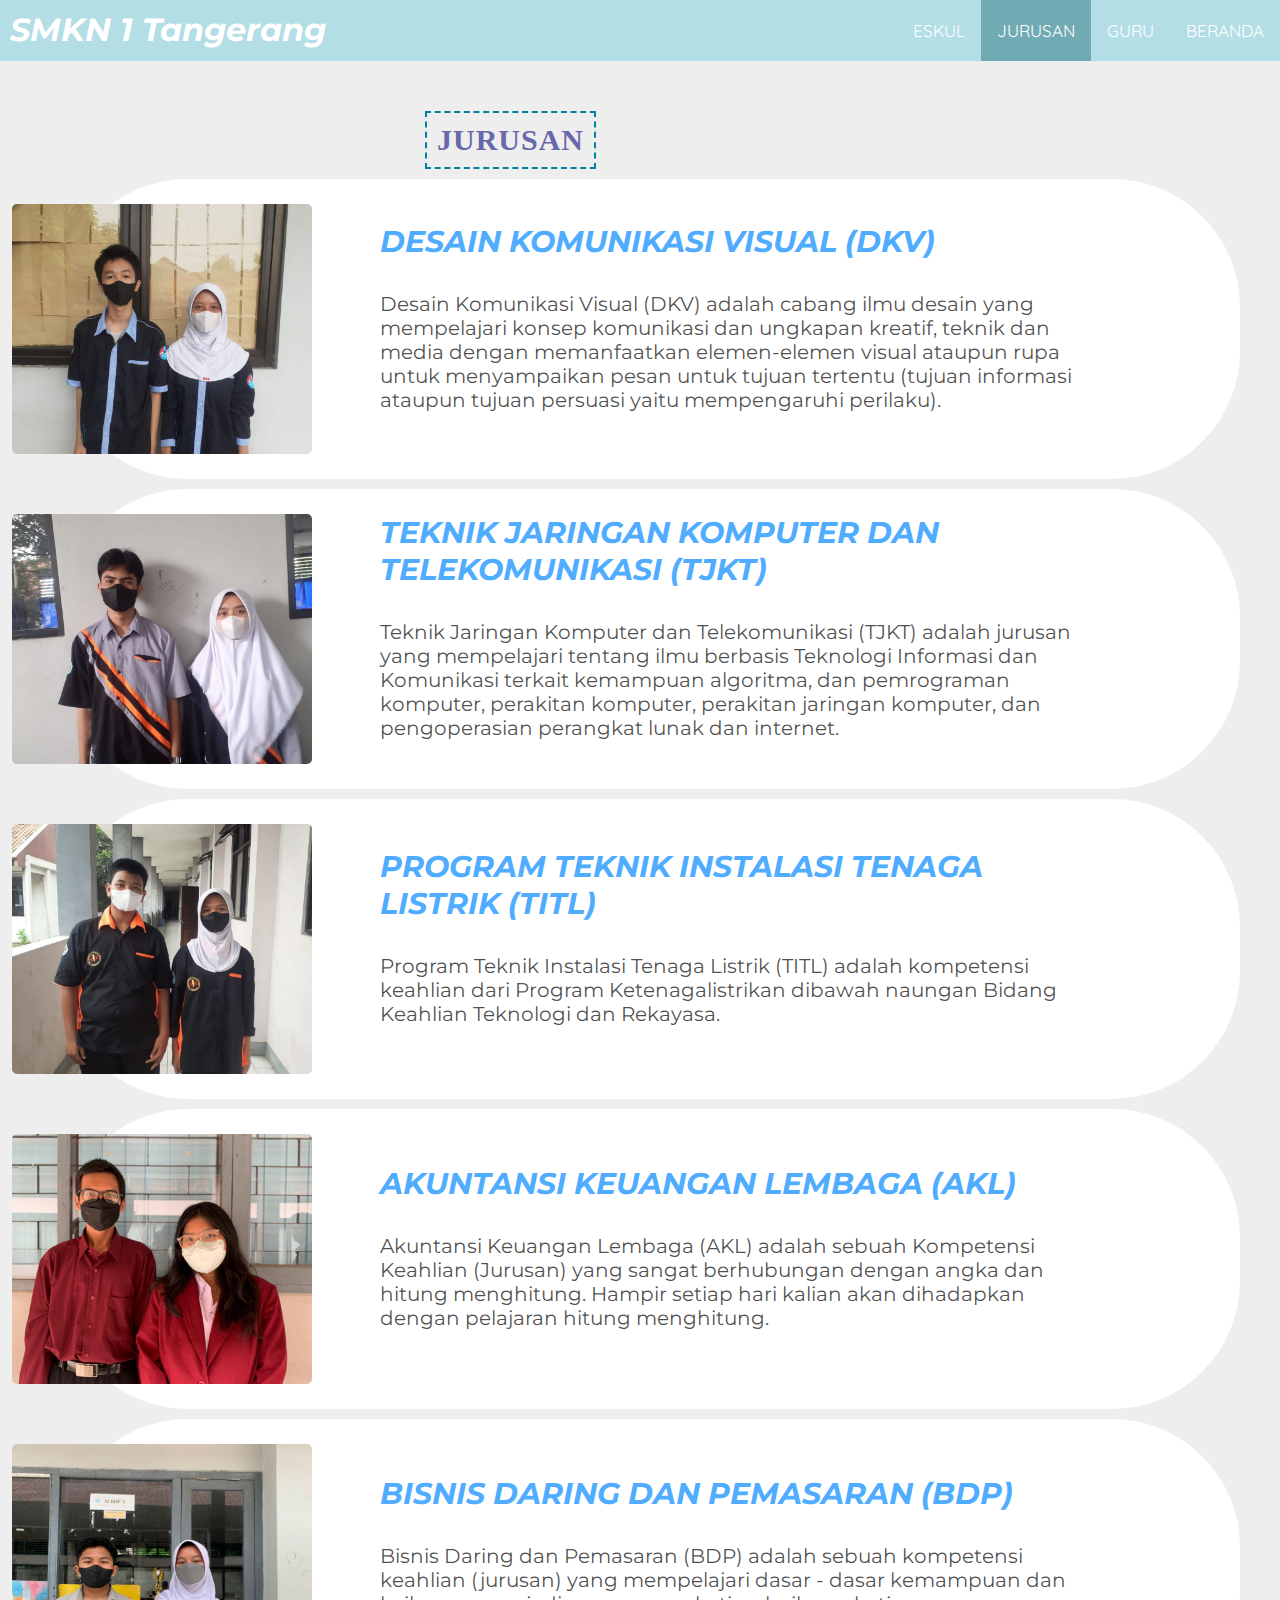
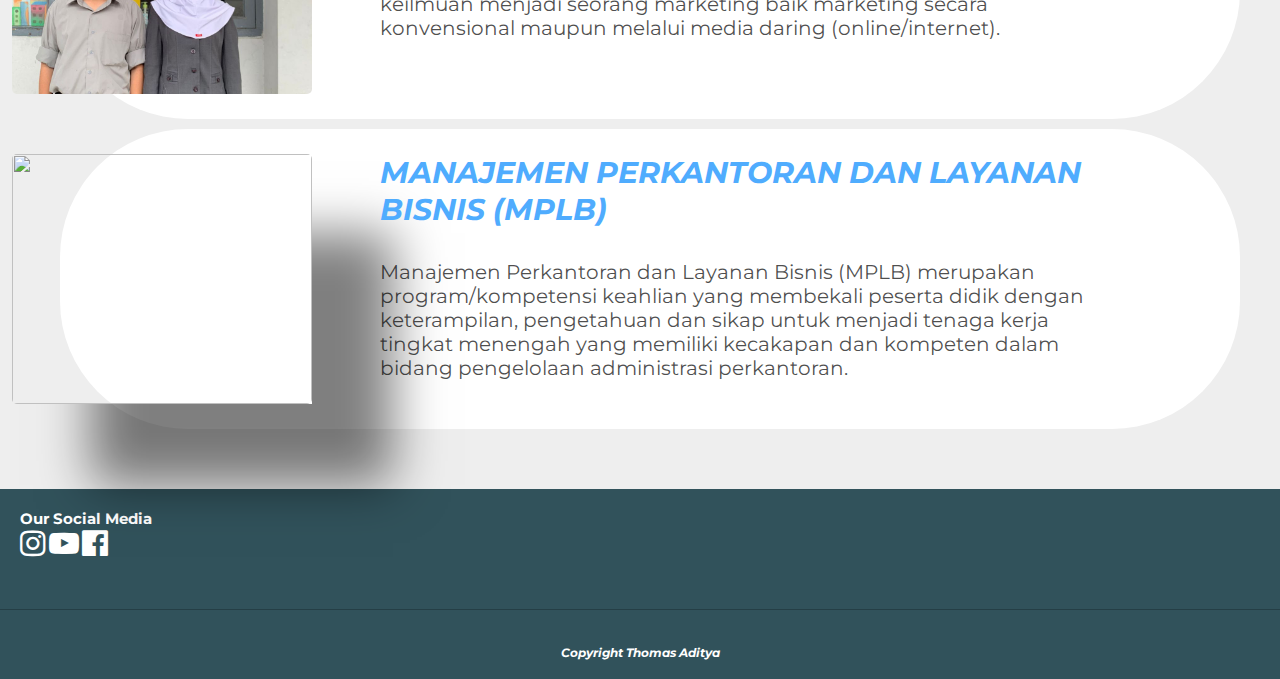
==== Jurusan.html @ e766d333 "upload" ====
<!DOCTYPE html>
<html lang="en">
    <head>
        <meta charset="UTF-8">
        <meta http-equiv="X-UA-Compatible" content="IE=edge">
        <meta name="viewport" content="width=device-width, initial-scale=1.0">
        <title>Jurusan SMK Negeri 1 Tangerang</title>
        <link rel="shortcut icon" href="3455.jpg" type="image/x-icon">
        <link rel="stylesheet" href="Jurusan.css">
        <link rel="preconnect" href="https://fonts.googleapis.com"> 
        <link rel="preconnect" href="https://fonts.gstatic.com" crossorigin> 
        <link rel="stylesheet" href="https://fonts.googleapis.com/css2?family=Material+Symbols+Outlined:opsz,wght,FILL,GRAD@20..48,100..700,0..1,-50..200" />
        <link href="https://fonts.googleapis.com/css2?family=Bebas+Neue&family=Montserrat:ital,wght@0,400;1,700&family=Poppins&family=Quicksand:wght@300&family=Roboto:wght@300&display=swap" rel="stylesheet">
        <link rel="stylesheet" href="https://cdnjs.cloudflare.com/ajax/libs/font-awesome/4.7.0/css/font-awesome.min.css">

        <style>
            ul{font-family: 'Quicksand', sans-serif;}
            #header{
                font-family: 'Montserrat', sans-serif;
                font-style: italic;
            }
            .blog-post_text{font-family: 'Montserrat', sans-serif;}
            .blog-spot_title{
                font-family: 'Montserrat', sans-serif;
                font-style: italic;
            }
            .isifooter{font-family: 'Montserrat', sans-serif; font-size: 13px;}
            #footer{
                font-family: 'Montserrat', sans-serif;
                font-style: italic;
            }
        </style>
    </head>
    <body>
        <div class="header">
            <div><h1 id="header">SMKN 1 Tangerang</h1></div>
            <ul>
                <li><a href="Index.html" >BERANDA</a></li>
                <li><a href="guru.html">GURU</a></li>
                <li ><a href="" class="active">JURUSAN</a></li>
                <li ><a href="eskul.html">ESKUL</a></li>
            </ul>
        </div>

         <div class="container">
                <h2>Jurusan</h2>
                <div class="blog-post">
                    <div class="blog-post_img">
                        <img src="DKV.jpg" alt="">
                    </div>
                    <div class="blog-post_info">

                        <h1 class="blog-spot_title">Desain Komunikasi Visual (DKV)</h1>
                        <p class="blog-post_text">Desain Komunikasi Visual (DKV) adalah cabang ilmu desain yang mempelajari konsep komunikasi dan ungkapan kreatif, teknik dan media dengan memanfaatkan elemen-elemen visual ataupun rupa untuk menyampaikan pesan untuk tujuan tertentu (tujuan informasi ataupun tujuan persuasi yaitu mempengaruhi perilaku).</p>
                    </div>
                </div>
                <div class="blog-post">
                    <div class="blog-post_img">
                        <img src="TJKT.jpg" alt="">
                    </div>
                    <div class="blog-post_info">

                        <h1 class="blog-spot_title">Teknik Jaringan Komputer dan Telekomunikasi (TJKT)</h1>
                        <p class="blog-post_text">Teknik Jaringan Komputer dan Telekomunikasi (TJKT) adalah jurusan yang mempelajari tentang ilmu berbasis Teknologi Informasi dan Komunikasi terkait kemampuan algoritma, dan pemrograman komputer, perakitan komputer, perakitan jaringan komputer, dan pengoperasian perangkat lunak dan internet.</p>
                    </div>
                </div>
                <div class="blog-post">
                    <div class="blog-post_img">
                        <img src="TITL.jpg" alt="">
                    </div>
                    <div class="blog-post_info">

                        <h1 class="blog-spot_title">Program Teknik Instalasi Tenaga Listrik  (TITL)</h1>
                        <p class="blog-post_text">Program Teknik Instalasi Tenaga Listrik  (TITL) adalah kompetensi keahlian dari Program Ketenagalistrikan dibawah naungan Bidang Keahlian Teknologi dan Rekayasa.</p>
                    </div>
                </div>
                <div class="blog-post">
                    <div class="blog-post_img">
                        <img src="AKL.jpg" alt="">
                    </div>
                    <div class="blog-post_info">

                        <h1 class="blog-spot_title">Akuntansi  Keuangan Lembaga (AKL)</h1>
                        <p class="blog-post_text">Akuntansi  Keuangan Lembaga (AKL) adalah sebuah Kompetensi Keahlian (Jurusan) yang sangat berhubungan dengan angka dan hitung menghitung. Hampir setiap hari kalian akan dihadapkan dengan pelajaran hitung menghitung.</p>
                    </div>
                </div>
                <div class="blog-post">
                    <div class="blog-post_img">
                        <img src="BDP.jpg" alt="">
                    </div>
                    <div class="blog-post_info">

                        <h1 class="blog-spot_title">Bisnis Daring dan Pemasaran (BDP)</h1>
                        <p class="blog-post_text">Bisnis Daring dan Pemasaran (BDP) adalah sebuah kompetensi keahlian (jurusan) yang mempelajari dasar - dasar kemampuan dan keilmuan menjadi seorang marketing baik marketing secara konvensional maupun melalui media daring (online/internet).</p>
                    </div>
                </div>
                <div class="blog-post">
                    <div class="blog-post_img">
                        <img src="mplb.jpg" alt="">
                    </div>
                    <div class="blog-post_info">

                        <h1 class="blog-spot_title">Manajemen Perkantoran dan Layanan Bisnis (MPLB)</h1>
                        <p class="blog-post_text">Manajemen Perkantoran dan Layanan Bisnis (MPLB) merupakan program/kompetensi keahlian yang membekali peserta didik dengan keterampilan, pengetahuan dan sikap untuk menjadi tenaga kerja tingkat menengah yang memiliki kecakapan dan kompeten dalam bidang pengelolaan administrasi perkantoran.</p>
                    </div>
                </div>
         </div>



        <div class="footer">
            <div class="isifooter">
                <H3 style="color:white;">Our Social Media</H3>
                <i class="fa fa-instagram" aria-hidden="true" style="font-size: 30px; color:white;"></i>
                <i class="fa fa-youtube-play" aria-hidden="true" style="font-size: 30px; color:white;"></i>
                <i class="fa fa-facebook-official" aria-hidden="true" style="font-size: 30px; color:white;"></i>
            </div>
            <div class="isifooter2">
                <h3 id="footer">Copyright Thomas Aditya</h3>
            </div>
        </div>
    </body>
</html>
---- Jurusan.css ----
*, *::before, *::after{
    margin: 0;
    padding: 0;
    box-sizing: border-box;
}

body{

    background-color: #eee;
}
.header{
    background:#b3dee5;
    position: sticky;
    top: 0;
    width: 100%;
    overflow: visible;
    z-index: 1;
}

ul{
    list-style-type: none;
    margin: 0;
    padding: 0;
    overflow: hidden;
    font-size: 17px;
}
li{
    float: right;
}
li a{
    display: inline-block;
    padding: 20px 16px;
    text-decoration: none;
    color: white;
    text-align: center;
}
li a:hover:not(.active){
    background-color: #83b3bb;
}
.active{
    background-color: #70aab3;
}


#header{
    color: white;
    float: left;
    text-align: center;
    margin: 0;
    padding: 10px;
}

 .container{
    padding: 50px;
 }

.container h2{
    letter-spacing: 1px;
    font-size: 30px;
    color: #6968aa;
    padding: 10px;
    border: 2px dashed#0181a0;
    text-transform: uppercase;
    display: inline-block;
    text-align: center;
    margin-top: 0px;
    margin-left: 375px;
}
.blog-post{
    width: 100%;
    max-width: 98rem;
    height: 300px;
    padding: 5rem;
    background-color: white;
    display: flex;
    align-items: center;
    border-radius: 8rem;
    margin: 10px ;
    transition: 0.3s;
}
.blog-post:hover{
    box-shadow: 0 8px 16px 0 rgba(0,0,0,0.2), 0 -2px 16px 0 rgba(0,0,0,0.2);
}
.blog-post_img{
    min-width: 300px;
    max-width: 300px;
    height:250px;
    transform: translateX(-8rem);
    position: relative;
}
.blog-post_img img{
    width: 100%;
    height: 100%;
    object-fit: cover;
    display: block;
    border-radius: 5px;
}
.blog-post_img img::before{
    content: "";
    width: 100%;
    height: 100%;
    position: absolute;
    top: 0;
    left: 0;
    box-shadow: 5rem 5rem 3rem 1px rgba(0,0,0,0.5);
}
.blog-spot_title{
    font-size: 30px;
    margin: 1.5rem 0 2rem;
    text-transform: uppercase;
    color: #4facfe;
}
.blog-post_info{
    transform: translateX(-60px);
}
.blog-post_text{
    margin-bottom: 3rem;
    font-size: 20px;
    color: #000000b3;
}


.footer{
    width: 100%;
    height: 180px;
    background-color: #31525b;
}
#footer{
    color: white;
    position: relative;
    top: 50%;
    text-align: center;
    font-size: 12px;
}
.isifooter{
    padding: 20px;
    height: 120px;
}
.isifooter2{
    height: 70px;
    border-top: 1px solid #253f46;
    width: 100%;
    background-color: #31525b;
}
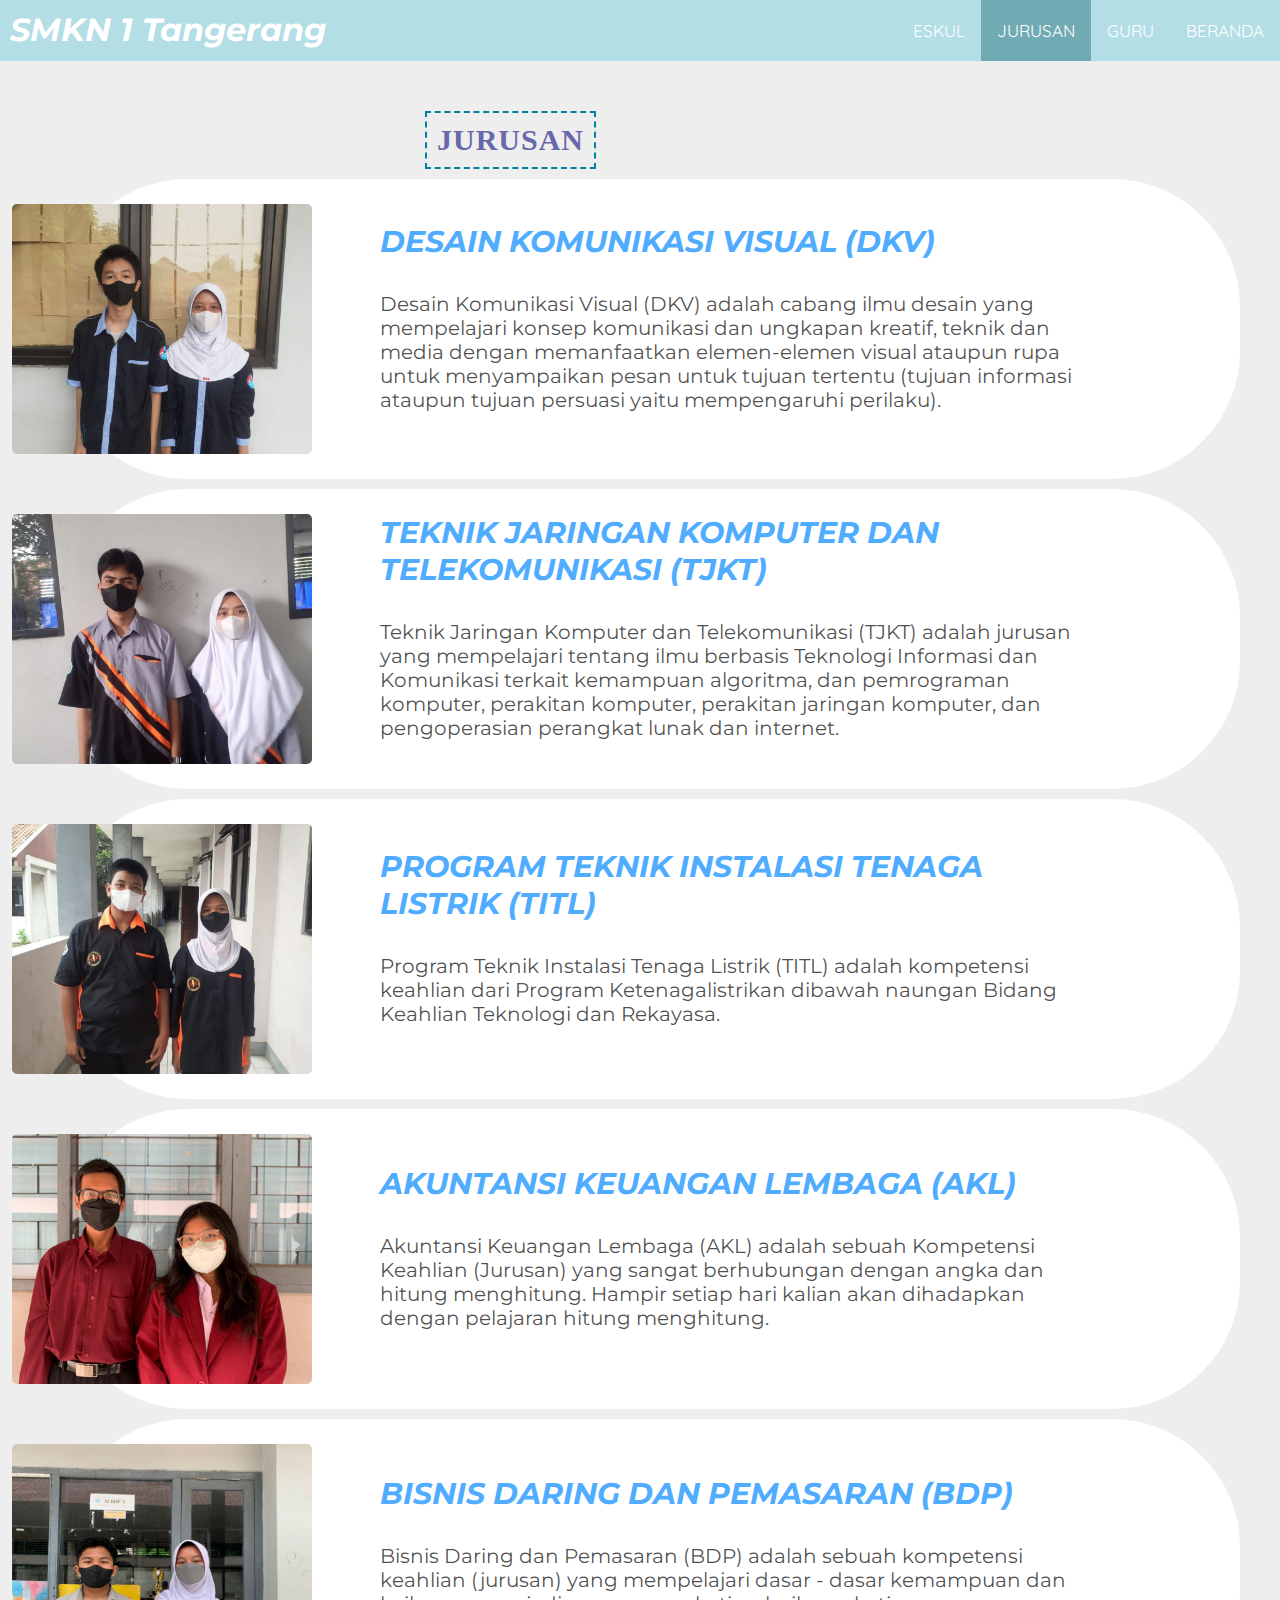
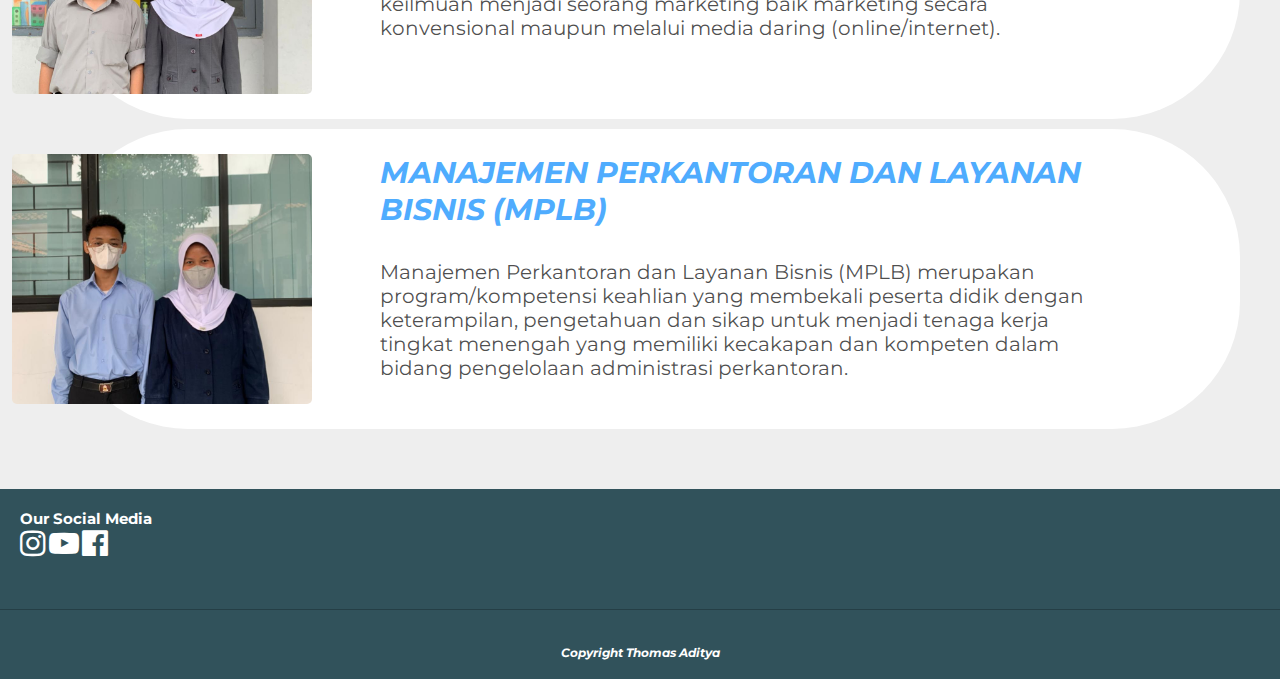
==== commit 8c290b55: "Update Jurusan.html" ====
--- a/Jurusan.html
+++ b/Jurusan.html
@@ -96,7 +96,7 @@
                 </div>
                 <div class="blog-post">
                     <div class="blog-post_img">
-                        <img src="mplb.jpg" alt="">
+                        <img src="MPLB.jpg" alt="">
                     </div>
                     <div class="blog-post_info">
 
@@ -120,4 +120,4 @@
             </div>
         </div>
     </body>
-</html>+</html>
